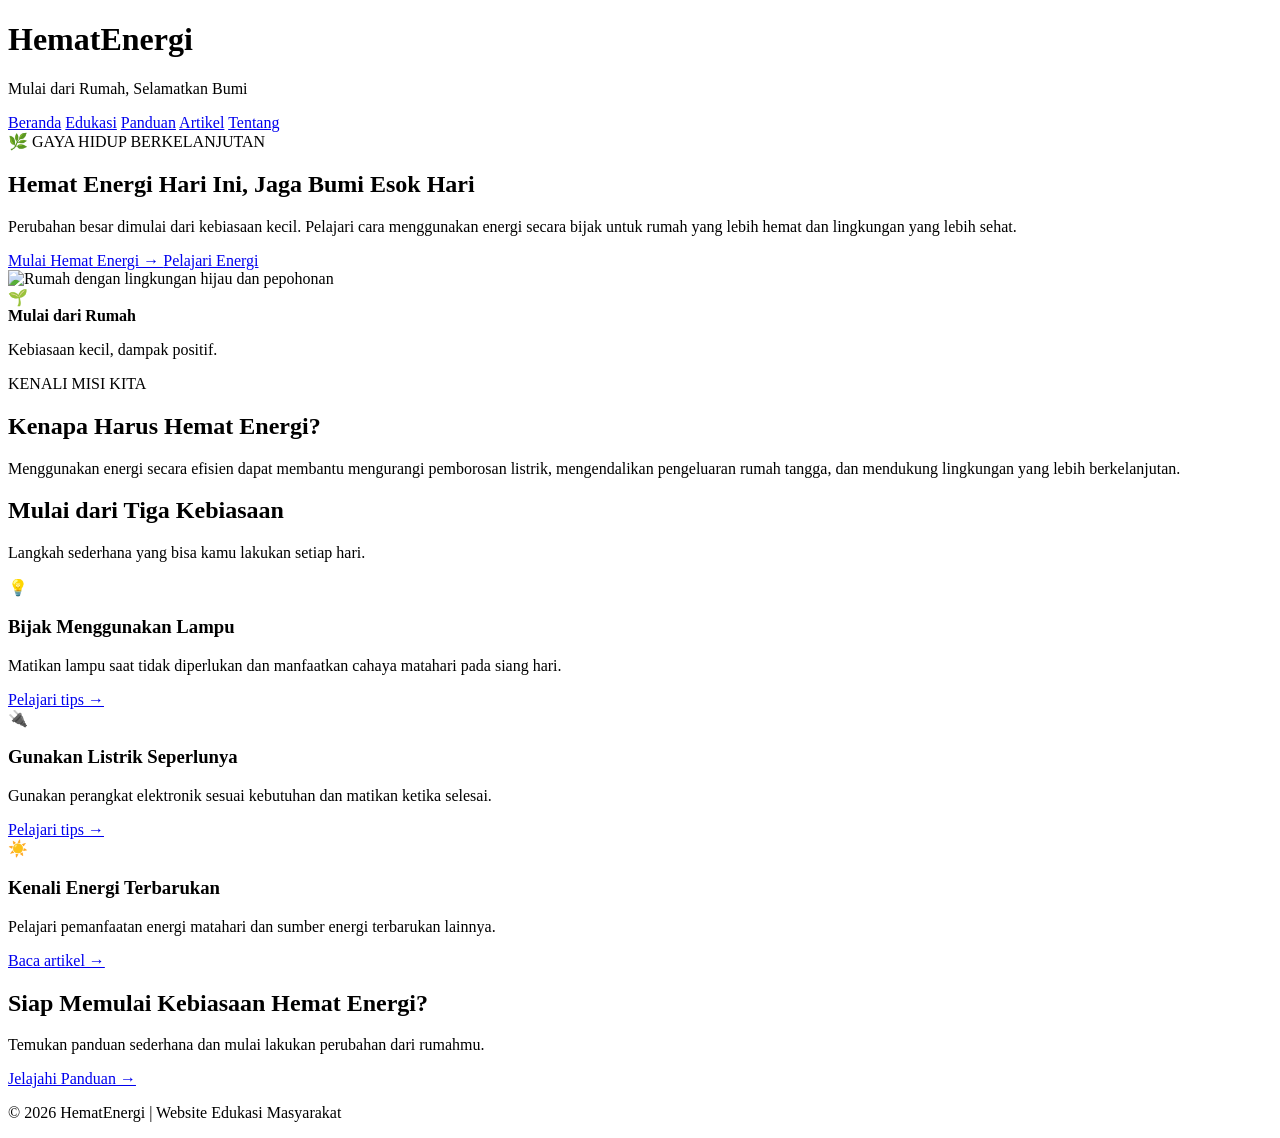
==== index.html @ fba602cb "Add files via upload" ====
<!DOCTYPE html>
<html lang="id">
<head>
    <meta charset="UTF-8">
    <meta name="viewport" content="width=device-width, initial-scale=1.0">
    <title>HematEnergi - Rumah Ramah Lingkungan</title>
    <link rel="stylesheet" href="css/style.css">
</head>
<body>

    <header>
        <h1>HematEnergi</h1>
        <p>Mulai dari Rumah, Selamatkan Bumi</p>
    </header>

    <nav>
        <a href="index.html">Beranda</a>
        <a href="edukasi.html">Edukasi</a>
        <a href="panduan.html">Panduan</a>
        <a href="artikel.html">Artikel</a>
        <a href="tentang.html">Tentang</a>
    </nav>

    
<main>
    <section class="hero">
        <div class="hero-content">
            <span class="label-hero">🌿 GAYA HIDUP BERKELANJUTAN</span>

            <h2>
                Hemat Energi Hari Ini,
                <span>Jaga Bumi Esok Hari</span>
            </h2>

            <p>
                Perubahan besar dimulai dari kebiasaan kecil.
                Pelajari cara menggunakan energi secara bijak
                untuk rumah yang lebih hemat dan lingkungan
                yang lebih sehat.
            </p>

            <div class="hero-actions">
                <a class="tombol" href="panduan.html">
                    Mulai Hemat Energi →
                </a>

                <a class="tombol tombol-sekunder" href="edukasi.html">
                    Pelajari Energi
                </a>
            </div>
        </div>

        <div class="hero-visual">
            <img
                src="https://images.unsplash.com/photo-1449158743715-0a90ebb6d2d8?auto=format&fit=crop&w=1000&q=85"
                alt="Rumah dengan lingkungan hijau dan pepohonan"
                loading="lazy"
            >
            <div class="hero-caption">
                <span>🌱</span>
                <div>
                    <strong>Mulai dari Rumah</strong>
                    <p>Kebiasaan kecil, dampak positif.</p>
                </div>
            </div>
        </div>
    </section>

    <section class="intro-section">
        <span class="label-hero">KENALI MISI KITA</span>
        <h2>Kenapa Harus Hemat Energi?</h2>
        <p>
            Menggunakan energi secara efisien dapat membantu
            mengurangi pemborosan listrik, mengendalikan
            pengeluaran rumah tangga, dan mendukung lingkungan
            yang lebih berkelanjutan.
        </p>
    </section>

    <section class="fitur-section">
        <h2>Mulai dari Tiga Kebiasaan</h2>
        <p class="section-description">
            Langkah sederhana yang bisa kamu lakukan setiap hari.
        </p>

        <div class="fitur-grid">
            <article class="fitur-card">
                <div class="fitur-icon">💡</div>
                <h3>Bijak Menggunakan Lampu</h3>
                <p>
                    Matikan lampu saat tidak diperlukan dan
                    manfaatkan cahaya matahari pada siang hari.
                </p>
                <a href="panduan.html">Pelajari tips →</a>
            </article>

            <article class="fitur-card">
                <div class="fitur-icon">🔌</div>
                <h3>Gunakan Listrik Seperlunya</h3>
                <p>
                    Gunakan perangkat elektronik sesuai
                    kebutuhan dan matikan ketika selesai.
                </p>
                <a href="panduan.html">Pelajari tips →</a>
            </article>

            <article class="fitur-card">
                <div class="fitur-icon">☀️</div>
                <h3>Kenali Energi Terbarukan</h3>
                <p>
                    Pelajari pemanfaatan energi matahari
                    dan sumber energi terbarukan lainnya.
                </p>
                <a href="artikel.html">Baca artikel →</a>
            </article>
        </div>
    </section>

    <section class="cta-section">
        <h2>Siap Memulai Kebiasaan Hemat Energi?</h2>
        <p>
            Temukan panduan sederhana dan mulai lakukan
            perubahan dari rumahmu.
        </p>
        <a class="tombol" href="panduan.html">
            Jelajahi Panduan →
        </a>
    </section>
</main>


    <footer>
        <p>&copy; 2026 HematEnergi | Website Edukasi Masyarakat</p>
    </footer>

</body>
</html>
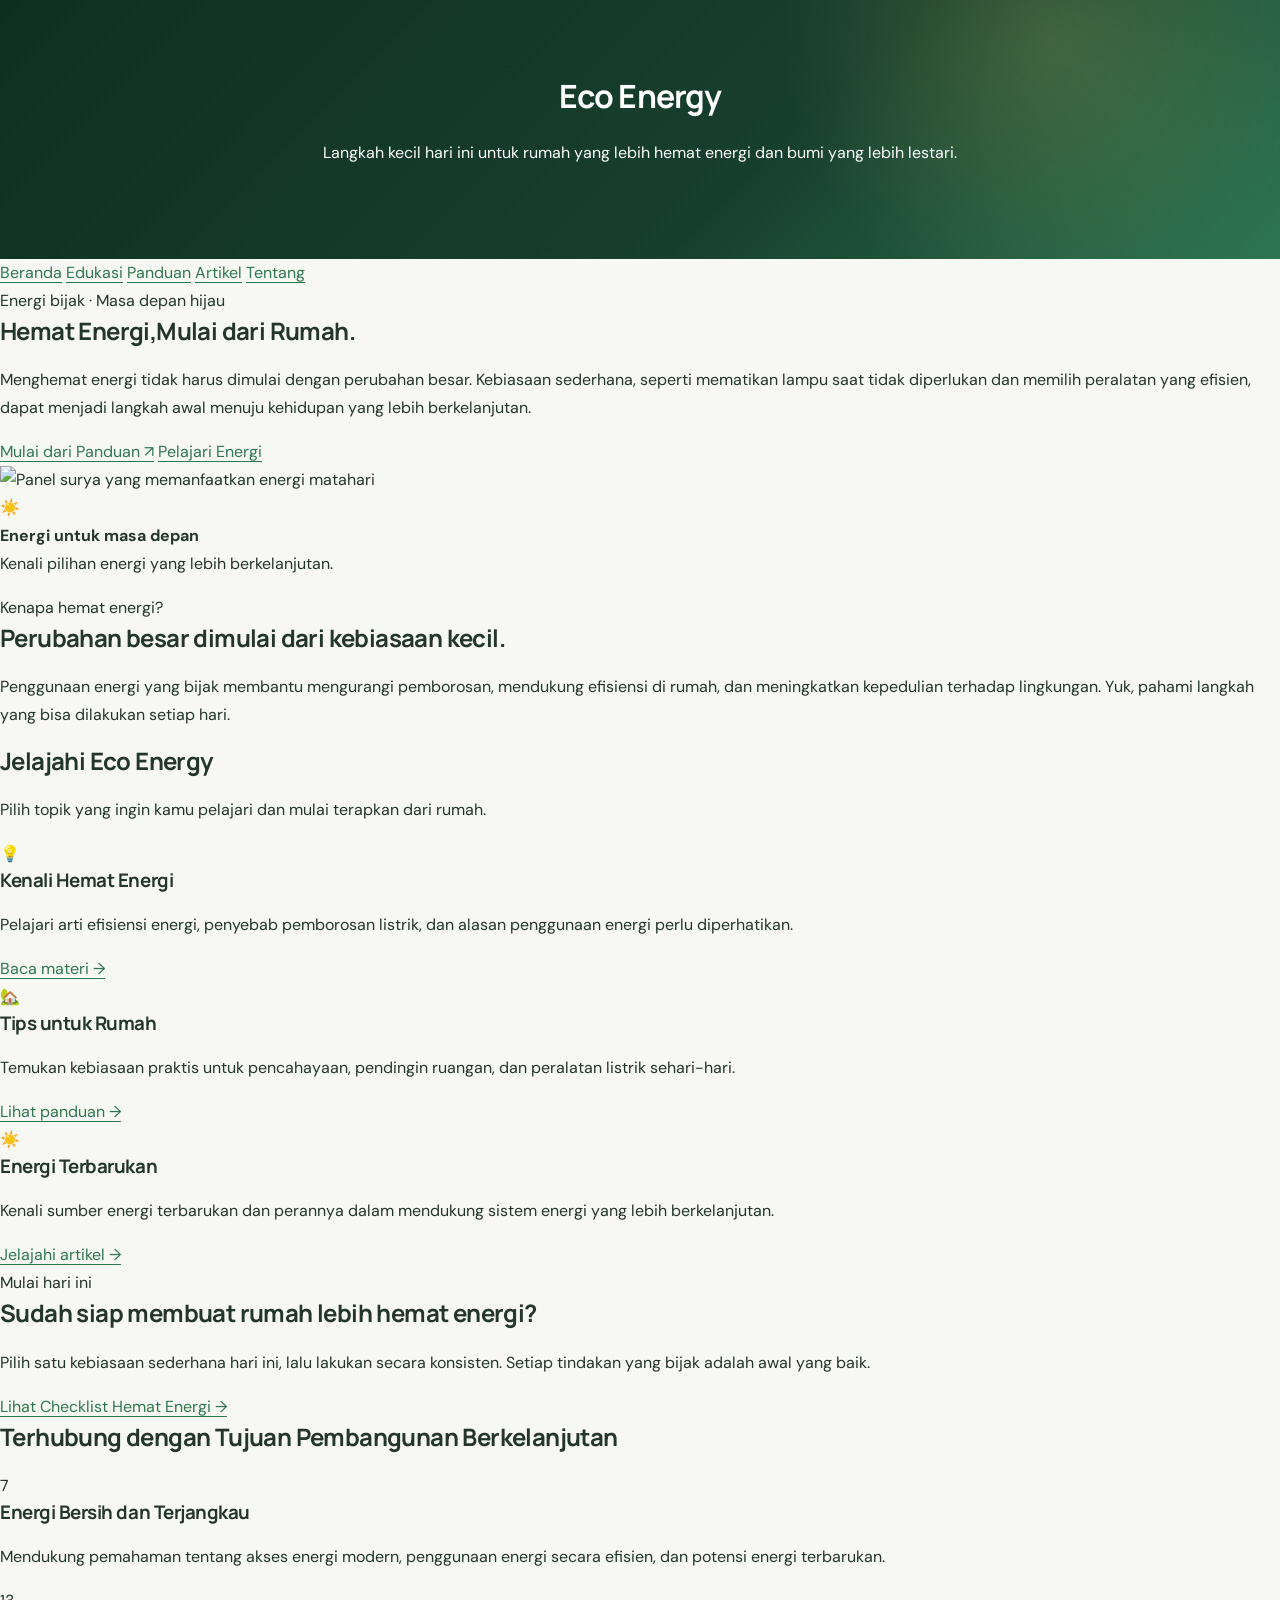
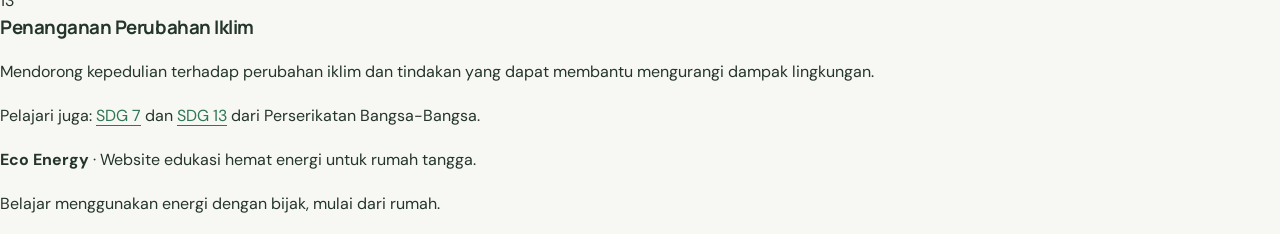
==== commit 2f1a0015: "index.html" ====
--- a/index.html
+++ b/index.html
@@ -4,135 +4,154 @@
 <head>
     <meta charset="UTF-8">
     <meta name="viewport" content="width=device-width, initial-scale=1.0">
-    <title>HematEnergi - Rumah Ramah Lingkungan</title>
+    <meta name="description" content="Eco Energy adalah website edukasi hemat energi untuk rumah tangga.">
+    <meta name="theme-color" content="#173f2e">
+    <title>Eco Energy | Hemat Energi, Mulai dari Rumah</title>
     <link rel="stylesheet" href="css/style.css">
 </head>
 <body>
-
     <header>
-        <h1>HematEnergi</h1>
-        <p>Mulai dari Rumah, Selamatkan Bumi</p>
+        <h1>Eco Energy</h1>
+        <p>Langkah kecil hari ini untuk rumah yang lebih hemat energi dan bumi yang lebih lestari.</p>
     </header>
 
-    <nav>
-        <a href="index.html">Beranda</a>
+    <nav aria-label="Navigasi utama">
+        <a href="index.html" aria-current="page">Beranda</a>
         <a href="edukasi.html">Edukasi</a>
         <a href="panduan.html">Panduan</a>
         <a href="artikel.html">Artikel</a>
         <a href="tentang.html">Tentang</a>
     </nav>
 
-    
-<main>
-    <section class="hero">
-        <div class="hero-content">
-            <span class="label-hero">🌿 GAYA HIDUP BERKELANJUTAN</span>
+    <main>
+        <section class="hero">
+            <div class="hero-content">
+                <span class="label-hero">Energi bijak · Masa depan hijau</span>
+                <h2>Hemat Energi,<span>Mulai dari Rumah.</span></h2>
+                <p>
+                    Menghemat energi tidak harus dimulai dengan perubahan besar.
+                    Kebiasaan sederhana, seperti mematikan lampu saat tidak diperlukan
+                    dan memilih peralatan yang efisien, dapat menjadi langkah awal
+                    menuju kehidupan yang lebih berkelanjutan.
+                </p>
+                <div class="hero-actions">
+                    <a class="tombol" href="panduan.html">Mulai dari Panduan ↗</a>
+                    <a class="tombol tombol-sekunder" href="edukasi.html">Pelajari Energi</a>
+                </div>
+            </div>
 
-            <h2>
-                Hemat Energi Hari Ini,
-                <span>Jaga Bumi Esok Hari</span>
-            </h2>
+            <div class="hero-visual">
+                <img
+                    src="https://images.unsplash.com/photo-1509391366360-2e959784a276?auto=format&fit=crop&w=1100&q=85"
+                    alt="Panel surya yang memanfaatkan energi matahari">
+                <div class="hero-caption">
+                    <span aria-hidden="true">☀️</span>
+                    <div>
+                        <strong>Energi untuk masa depan</strong>
+                        <p>Kenali pilihan energi yang lebih berkelanjutan.</p>
+                    </div>
+                </div>
+            </div>
+        </section>
 
-            <p>
-                Perubahan besar dimulai dari kebiasaan kecil.
-                Pelajari cara menggunakan energi secara bijak
-                untuk rumah yang lebih hemat dan lingkungan
-                yang lebih sehat.
+        <section class="intro-section">
+            <span class="label-hero">Kenapa hemat energi?</span>
+            <h2>Perubahan besar dimulai dari kebiasaan kecil.</h2>
+            <p class="section-description">
+                Penggunaan energi yang bijak membantu mengurangi pemborosan,
+                mendukung efisiensi di rumah, dan meningkatkan kepedulian terhadap
+                lingkungan. Yuk, pahami langkah yang bisa dilakukan setiap hari.
+            </p>
+        </section>
+
+        <section class="fitur-section">
+            <h2>Jelajahi Eco Energy</h2>
+            <p class="section-description">
+                Pilih topik yang ingin kamu pelajari dan mulai terapkan dari rumah.
             </p>
 
-            <div class="hero-actions">
-                <a class="tombol" href="panduan.html">
-                    Mulai Hemat Energi →
-                </a>
+            <div class="fitur-grid">
+                <article class="fitur-card">
+                    <div class="fitur-icon" aria-hidden="true">💡</div>
+                    <h3>Kenali Hemat Energi</h3>
+                    <p>
+                        Pelajari arti efisiensi energi, penyebab pemborosan listrik,
+                        dan alasan penggunaan energi perlu diperhatikan.
+                    </p>
+                    <a href="edukasi.html">Baca materi →</a>
+                </article>
 
-                <a class="tombol tombol-sekunder" href="edukasi.html">
-                    Pelajari Energi
-                </a>
+                <article class="fitur-card">
+                    <div class="fitur-icon" aria-hidden="true">🏡</div>
+                    <h3>Tips untuk Rumah</h3>
+                    <p>
+                        Temukan kebiasaan praktis untuk pencahayaan, pendingin ruangan,
+                        dan peralatan listrik sehari-hari.
+                    </p>
+                    <a href="panduan.html">Lihat panduan →</a>
+                </article>
+
+                <article class="fitur-card">
+                    <div class="fitur-icon" aria-hidden="true">☀️</div>
+                    <h3>Energi Terbarukan</h3>
+                    <p>
+                        Kenali sumber energi terbarukan dan perannya dalam mendukung
+                        sistem energi yang lebih berkelanjutan.
+                    </p>
+                    <a href="artikel.html">Jelajahi artikel →</a>
+                </article>
             </div>
-        </div>
+        </section>
 
-        <div class="hero-visual">
-            <img
-                src="https://images.unsplash.com/photo-1449158743715-0a90ebb6d2d8?auto=format&fit=crop&w=1000&q=85"
-                alt="Rumah dengan lingkungan hijau dan pepohonan"
-                loading="lazy"
-            >
-            <div class="hero-caption">
-                <span>🌱</span>
-                <div>
-                    <strong>Mulai dari Rumah</strong>
-                    <p>Kebiasaan kecil, dampak positif.</p>
-                </div>
+        <section class="cta-section">
+            <span class="label-hero">Mulai hari ini</span>
+            <h2>Sudah siap membuat rumah lebih hemat energi?</h2>
+            <p class="section-description">
+                Pilih satu kebiasaan sederhana hari ini, lalu lakukan secara konsisten.
+                Setiap tindakan yang bijak adalah awal yang baik.
+            </p>
+            <a class="tombol" href="panduan.html">Lihat Checklist Hemat Energi →</a>
+        </section>
+
+        <section class="sdg-section">
+            <h2>Terhubung dengan Tujuan Pembangunan Berkelanjutan</h2>
+            <div class="sdg-grid">
+                <article class="sdg-card">
+                    <div class="sdg-number">7</div>
+                    <div>
+                        <h3>Energi Bersih dan Terjangkau</h3>
+                        <p>
+                            Mendukung pemahaman tentang akses energi modern, penggunaan
+                            energi secara efisien, dan potensi energi terbarukan.
+                        </p>
+                    </div>
+                </article>
+
+                <article class="sdg-card">
+                    <div class="sdg-number sdg-13">13</div>
+                    <div>
+                        <h3>Penanganan Perubahan Iklim</h3>
+                        <p>
+                            Mendorong kepedulian terhadap perubahan iklim dan tindakan
+                            yang dapat membantu mengurangi dampak lingkungan.
+                        </p>
+                    </div>
+                </article>
             </div>
-        </div>
-    </section>
 
-    <section class="intro-section">
-        <span class="label-hero">KENALI MISI KITA</span>
-        <h2>Kenapa Harus Hemat Energi?</h2>
-        <p>
-            Menggunakan energi secara efisien dapat membantu
-            mengurangi pemborosan listrik, mengendalikan
-            pengeluaran rumah tangga, dan mendukung lingkungan
-            yang lebih berkelanjutan.
-        </p>
-    </section>
-
-    <section class="fitur-section">
-        <h2>Mulai dari Tiga Kebiasaan</h2>
-        <p class="section-description">
-            Langkah sederhana yang bisa kamu lakukan setiap hari.
-        </p>
-
-        <div class="fitur-grid">
-            <article class="fitur-card">
-                <div class="fitur-icon">💡</div>
-                <h3>Bijak Menggunakan Lampu</h3>
-                <p>
-                    Matikan lampu saat tidak diperlukan dan
-                    manfaatkan cahaya matahari pada siang hari.
-                </p>
-                <a href="panduan.html">Pelajari tips →</a>
-            </article>
-
-            <article class="fitur-card">
-                <div class="fitur-icon">🔌</div>
-                <h3>Gunakan Listrik Seperlunya</h3>
-                <p>
-                    Gunakan perangkat elektronik sesuai
-                    kebutuhan dan matikan ketika selesai.
-                </p>
-                <a href="panduan.html">Pelajari tips →</a>
-            </article>
-
-            <article class="fitur-card">
-                <div class="fitur-icon">☀️</div>
-                <h3>Kenali Energi Terbarukan</h3>
-                <p>
-                    Pelajari pemanfaatan energi matahari
-                    dan sumber energi terbarukan lainnya.
-                </p>
-                <a href="artikel.html">Baca artikel →</a>
-            </article>
-        </div>
-    </section>
-
-    <section class="cta-section">
-        <h2>Siap Memulai Kebiasaan Hemat Energi?</h2>
-        <p>
-            Temukan panduan sederhana dan mulai lakukan
-            perubahan dari rumahmu.
-        </p>
-        <a class="tombol" href="panduan.html">
-            Jelajahi Panduan →
-        </a>
-    </section>
-</main>
-
+            <p class="sumber-sdg">
+                Pelajari juga:
+                <a href="https://sdgs.un.org/goals/goal7" target="_blank" rel="noopener noreferrer">SDG 7</a>
+                dan
+                <a href="https://sdgs.un.org/goals/goal13" target="_blank" rel="noopener noreferrer">SDG 13</a>
+                dari Perserikatan Bangsa-Bangsa.
+            </p>
+        </section>
+    </main>
 
     <footer>
-        <p>&copy; 2026 HematEnergi | Website Edukasi Masyarakat</p>
+        <p><strong>Eco Energy</strong> · Website edukasi hemat energi untuk rumah tangga.</p>
+        <p>Belajar menggunakan energi dengan bijak, mulai dari rumah.</p>
     </footer>
-
 </body>
 </html>
--- a/css/style.css
+++ b/css/style.css
@@ -0,0 +1,90 @@
+@import url('https://fonts.googleapis.com/css2?family=DM+Sans:wght@400;500;600;700&family=Manrope:wght@400;500;600;700;800&display=swap');
+
+:root {
+    --forest: #173f2e;
+    --forest-dark: #102f23;
+    --green: #2f7653;
+    --green-light: #e5f0e2;
+    --sage: #dce9d7;
+    --ivory: #f7f8f3;
+    --white: #ffffff;
+    --ink: #24352b;
+    --muted: #66746a;
+    --line: #e2e9df;
+    --sun: #e6c65b;
+    --shadow: 0 10px 30px rgba(23, 63, 46, .07);
+    --shadow-hover: 0 18px 40px rgba(23, 63, 46, .13);
+    --radius: 20px;
+    --content-width: 1120px;
+}
+
+* {
+    box-sizing: border-box;
+}
+
+html {
+    scroll-behavior: smooth;
+    scroll-padding-top: 24px;
+}
+
+body {
+    margin: 0;
+    background: var(--ivory);
+    color: var(--ink);
+    font-family: "DM Sans", "Segoe UI", Arial, sans-serif;
+    font-size: 16px;
+    line-height: 1.75;
+    -webkit-font-smoothing: antialiased;
+}
+
+img {
+    display: block;
+    max-width: 100%;
+}
+
+a {
+    color: var(--green);
+    text-underline-offset: 4px;
+}
+
+h1, h2, h3, h4 {
+    margin-top: 0;
+    font-family: "Manrope", "DM Sans", Arial, sans-serif;
+    line-height: 1.3;
+    letter-spacing: -.025em;
+}
+
+p {
+    margin-top: 0;
+}
+
+button, input, textarea, select {
+    font: inherit;
+}
+
+::selection {
+    background: var(--sage);
+    color: var(--forest-dark);
+}
+
+/* HEADER */
+header {
+    position: relative;
+    isolation: isolate;
+    overflow: hidden;
+    padding: clamp(42px, 6vw, 76px) 24px;
+    text-align: center;
+    color: var(--white);
+    background:
+        radial-gradient(circle at 82% 15%, rgba(230, 198, 91, .18), transparent 25%),
+        linear-gradient(135deg, var(--forest-dark), var(--forest) 60%, #2d7652);
+}
+
+header::after {
+    content: "";
+    position: absolute;
+    z-index: -1;
+    width: 320px;
+    height: 320px;
+    right: -100px;
+    bottom: -200px;
